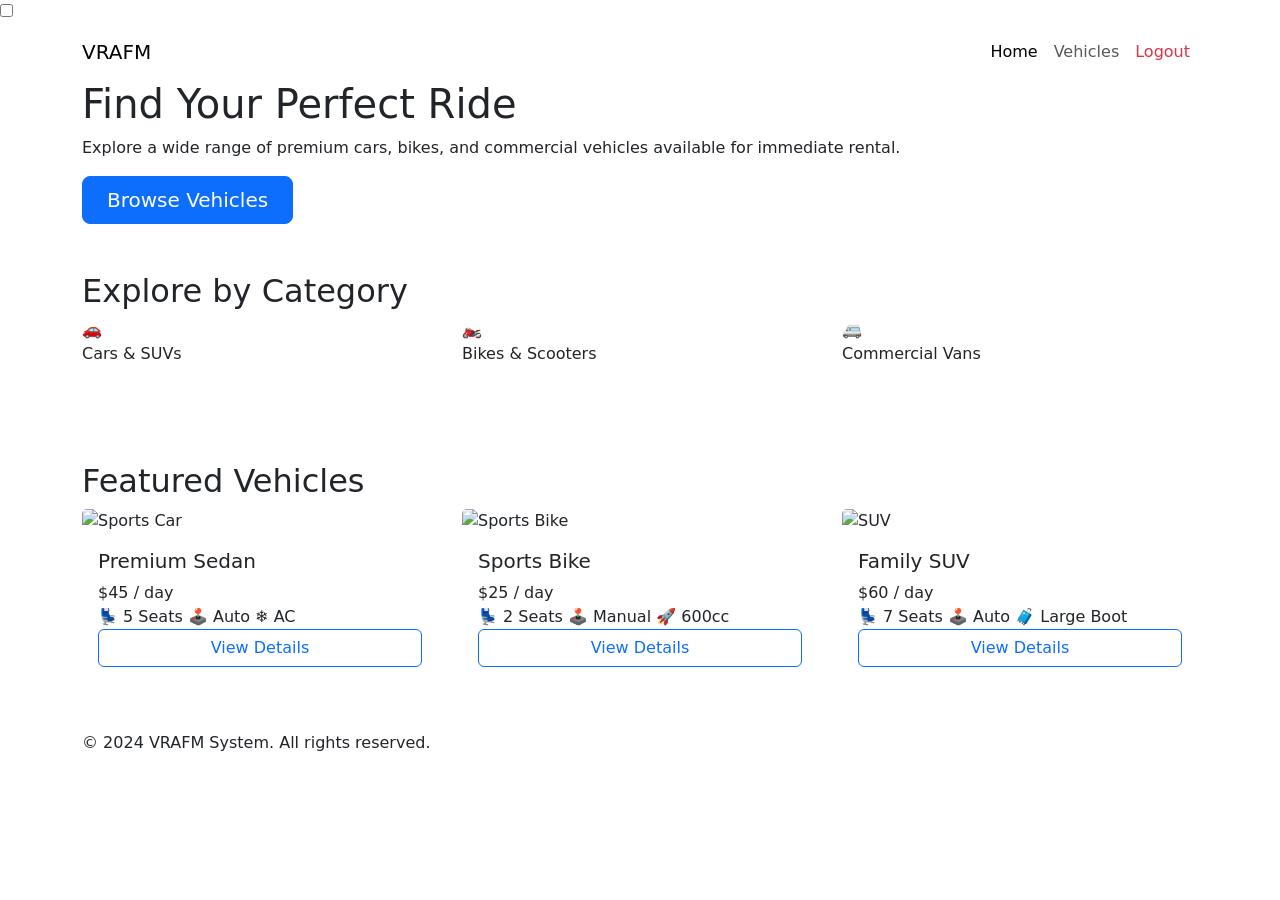
==== index.html @ d49dbd03 "Add files via upload adding all basic themes templates and dashboard with login" ====
<!DOCTYPE html>
<html lang="en">
<head>
    <meta charset="UTF-8">
    <meta name="viewport" content="width=device-width, initial-scale=1.0">
    <title>VRAFM - Vehicle Rental & Fleet Management</title>
    <!-- Bootstrap CSS -->
    <link href="https://cdn.jsdelivr.net/npm/bootstrap@5.3.2/dist/css/bootstrap.min.css" rel="stylesheet">
    <!-- Custom CSS -->
    <link rel="stylesheet" href="css/tokens/variables.css">
    <link rel="stylesheet" href="css/components/navbar.css">
    <link rel="stylesheet" href="css/components/cards.css">
    <link rel="stylesheet" href="css/pages/home.css">
</head>
<body>
    <!-- Hidden Checkbox for CSS-Only Theme Toggle -->
    <input type="checkbox" id="theme-toggle">

    <!-- Navigation Bar -->
    <nav class="navbar navbar-expand-lg navbar-custom sticky-top">
        <div class="container">
            <a class="navbar-brand" href="index.html">VRAFM</a>
            <button class="navbar-toggler" type="button" data-bs-toggle="collapse" data-bs-target="#navbarNav">
                <span class="navbar-toggler-icon"></span>
            </button>
            <div class="collapse navbar-collapse" id="navbarNav">
                <ul class="navbar-nav ms-auto align-items-center">
                    <li class="nav-item">
                        <a class="nav-link active" href="index.html">Home</a>
                    </li>
                    <li class="nav-item">
                        <a class="nav-link" href="pages/vehicles.html">Vehicles</a>
                    </li>
                    <li class="nav-item">
                        <a class="nav-link text-danger" href="pages/login.html">Logout</a>
                    </li>
                    <li class="nav-item">
                        <label for="theme-toggle" class="theme-toggle-label mb-0" title="Toggle Light/Dark Mode"></label>
                    </li>
                </ul>
            </div>
        </div>
    </nav>

    <!-- Hero Section -->
    <section class="hero-section">
        <div class="container">
            <h1 class="hero-title">Find Your Perfect Ride</h1>
            <p class="hero-subtitle">Explore a wide range of premium cars, bikes, and commercial vehicles available for immediate rental.</p>
            <a href="pages/vehicles.html" class="btn btn-primary btn-lg px-4 py-2">Browse Vehicles</a>
        </div>
    </section>

    <!-- Categories Section -->
    <section class="container py-5">
        <h2 class="section-title">Explore by Category</h2>
        <div class="row g-4">
            <div class="col-md-4">
                <div class="category-box">
                    <div class="category-icon">🚗</div>
                    <div class="category-title">Cars & SUVs</div>
                </div>
            </div>
            <div class="col-md-4">
                <div class="category-box">
                    <div class="category-icon">🏍️</div>
                    <div class="category-title">Bikes & Scooters</div>
                </div>
            </div>
            <div class="col-md-4">
                <div class="category-box">
                    <div class="category-icon">🚐</div>
                    <div class="category-title">Commercial Vans</div>
                </div>
            </div>
        </div>
    </section>

    <!-- Featured Vehicles Section -->
    <section class="container py-5">
        <h2 class="section-title">Featured Vehicles</h2>
        <div class="row g-4">
            <!-- Vehicle Card 1 -->
            <div class="col-md-4">
                <div class="card vehicle-card h-100 border-0">
                    <img src="https://images.unsplash.com/photo-1550355291-bbee04a92027?auto=format&fit=crop&w=800&q=80" class="card-img-top" alt="Sports Car">
                    <div class="card-body">
                        <h5 class="vehicle-title">Premium Sedan</h5>
                        <div class="vehicle-price">$45 / day</div>
                        <div class="vehicle-features">
                            <span>💺 5 Seats</span>
                            <span>🕹️ Auto</span>
                            <span>❄️ AC</span>
                        </div>
                        <a href="pages/vehicles.html" class="btn btn-outline-primary w-100">View Details</a>
                    </div>
                </div>
            </div>
            <!-- Vehicle Card 2 -->
            <div class="col-md-4">
                <div class="card vehicle-card h-100 border-0">
                    <img src="https://images.unsplash.com/photo-1558981403-c5f9899a28bc?auto=format&fit=crop&w=800&q=80" class="card-img-top" alt="Sports Bike">
                    <div class="card-body">
                        <h5 class="vehicle-title">Sports Bike</h5>
                        <div class="vehicle-price">$25 / day</div>
                        <div class="vehicle-features">
                            <span>💺 2 Seats</span>
                            <span>🕹️ Manual</span>
                            <span>🚀 600cc</span>
                        </div>
                        <a href="pages/vehicles.html" class="btn btn-outline-primary w-100">View Details</a>
                    </div>
                </div>
            </div>
            <!-- Vehicle Card 3 -->
            <div class="col-md-4">
                <div class="card vehicle-card h-100 border-0">
                    <img src="https://images.unsplash.com/photo-1534093607318-f025413f49cb?auto=format&fit=crop&w=800&q=80" class="card-img-top" alt="SUV">
                    <div class="card-body">
                        <h5 class="vehicle-title">Family SUV</h5>
                        <div class="vehicle-price">$60 / day</div>
                        <div class="vehicle-features">
                            <span>💺 7 Seats</span>
                            <span>🕹️ Auto</span>
                            <span>🧳 Large Boot</span>
                        </div>
                        <a href="pages/vehicles.html" class="btn btn-outline-primary w-100">View Details</a>
                    </div>
                </div>
            </div>
        </div>
    </section>

    <!-- Footer -->
    <footer class="footer-custom">
        <div class="container">
            <p class="mb-0">&copy; 2024 VRAFM System. All rights reserved.</p>
        </div>
    </footer>

    <!-- Bootstrap JS (for Navbar toggler only) -->
    <script src="https://cdn.jsdelivr.net/npm/bootstrap@5.3.2/dist/js/bootstrap.bundle.min.js"></script>
</body>
</html>
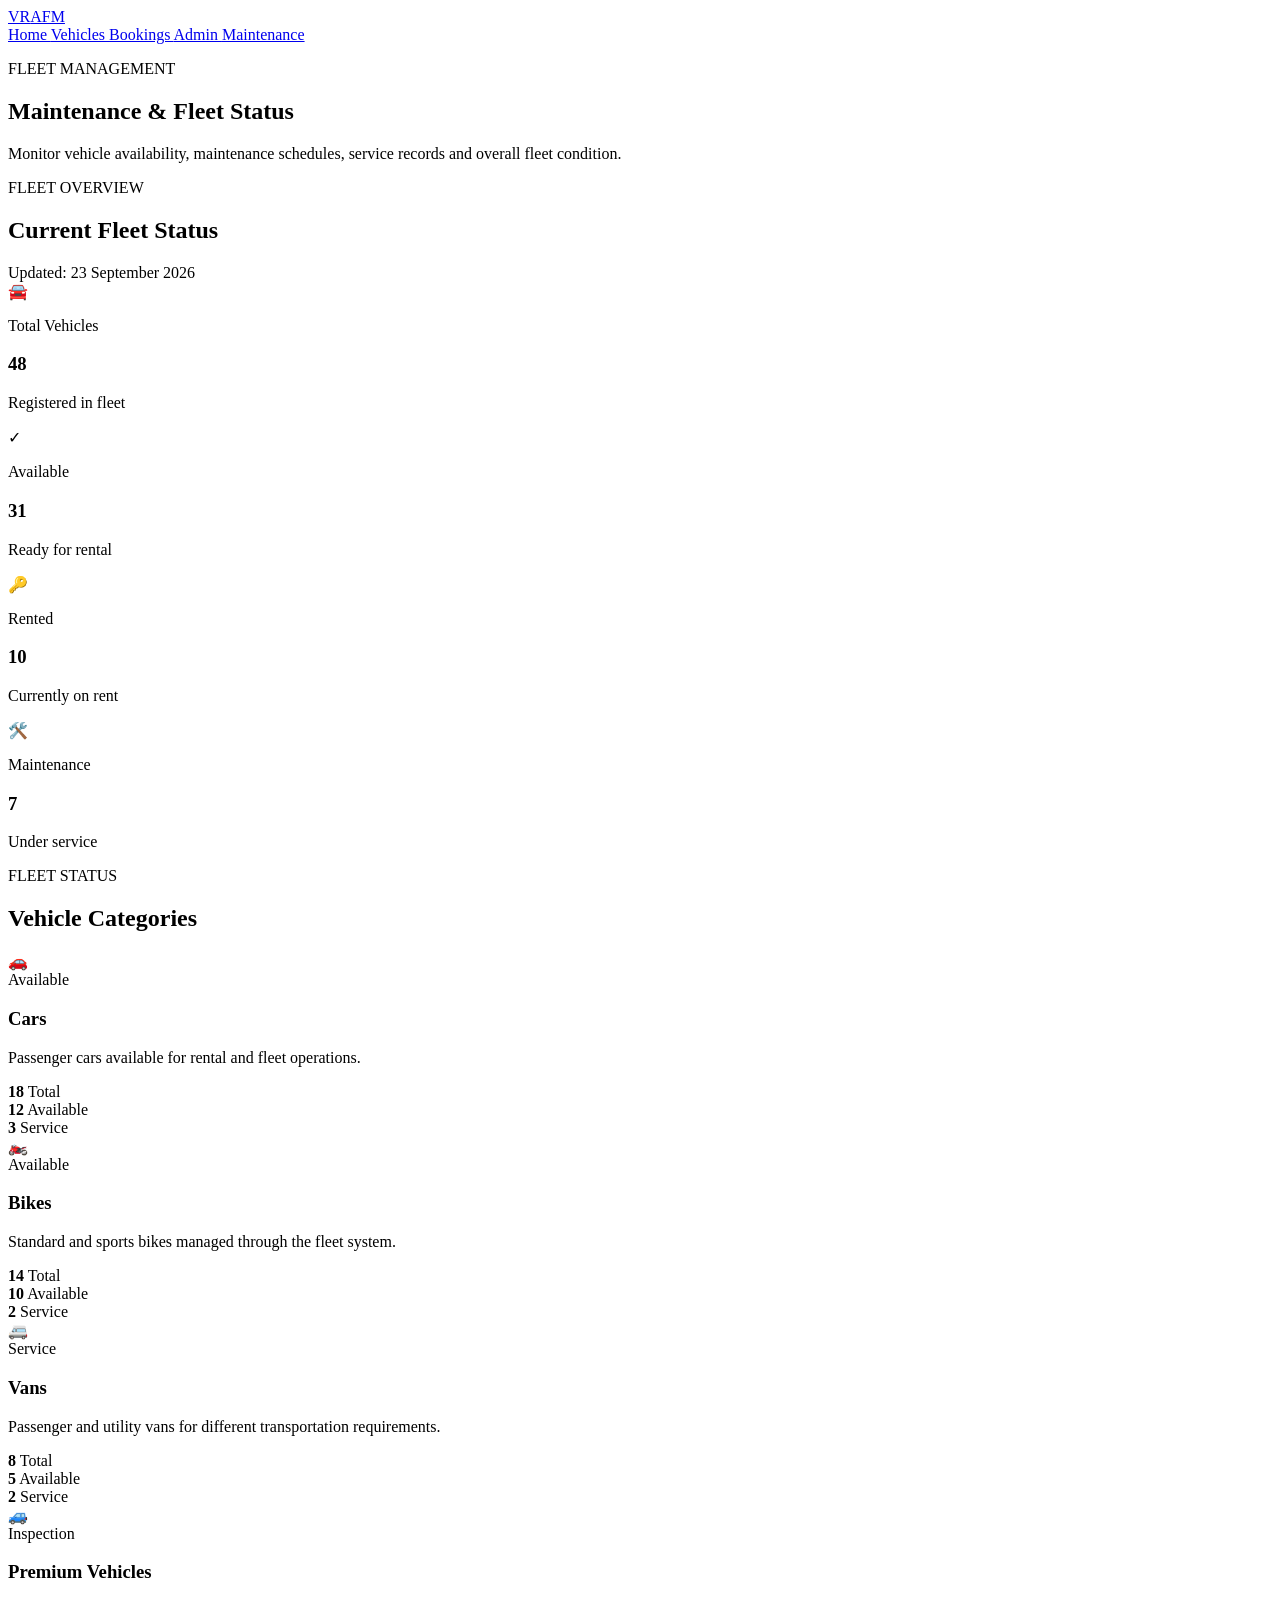
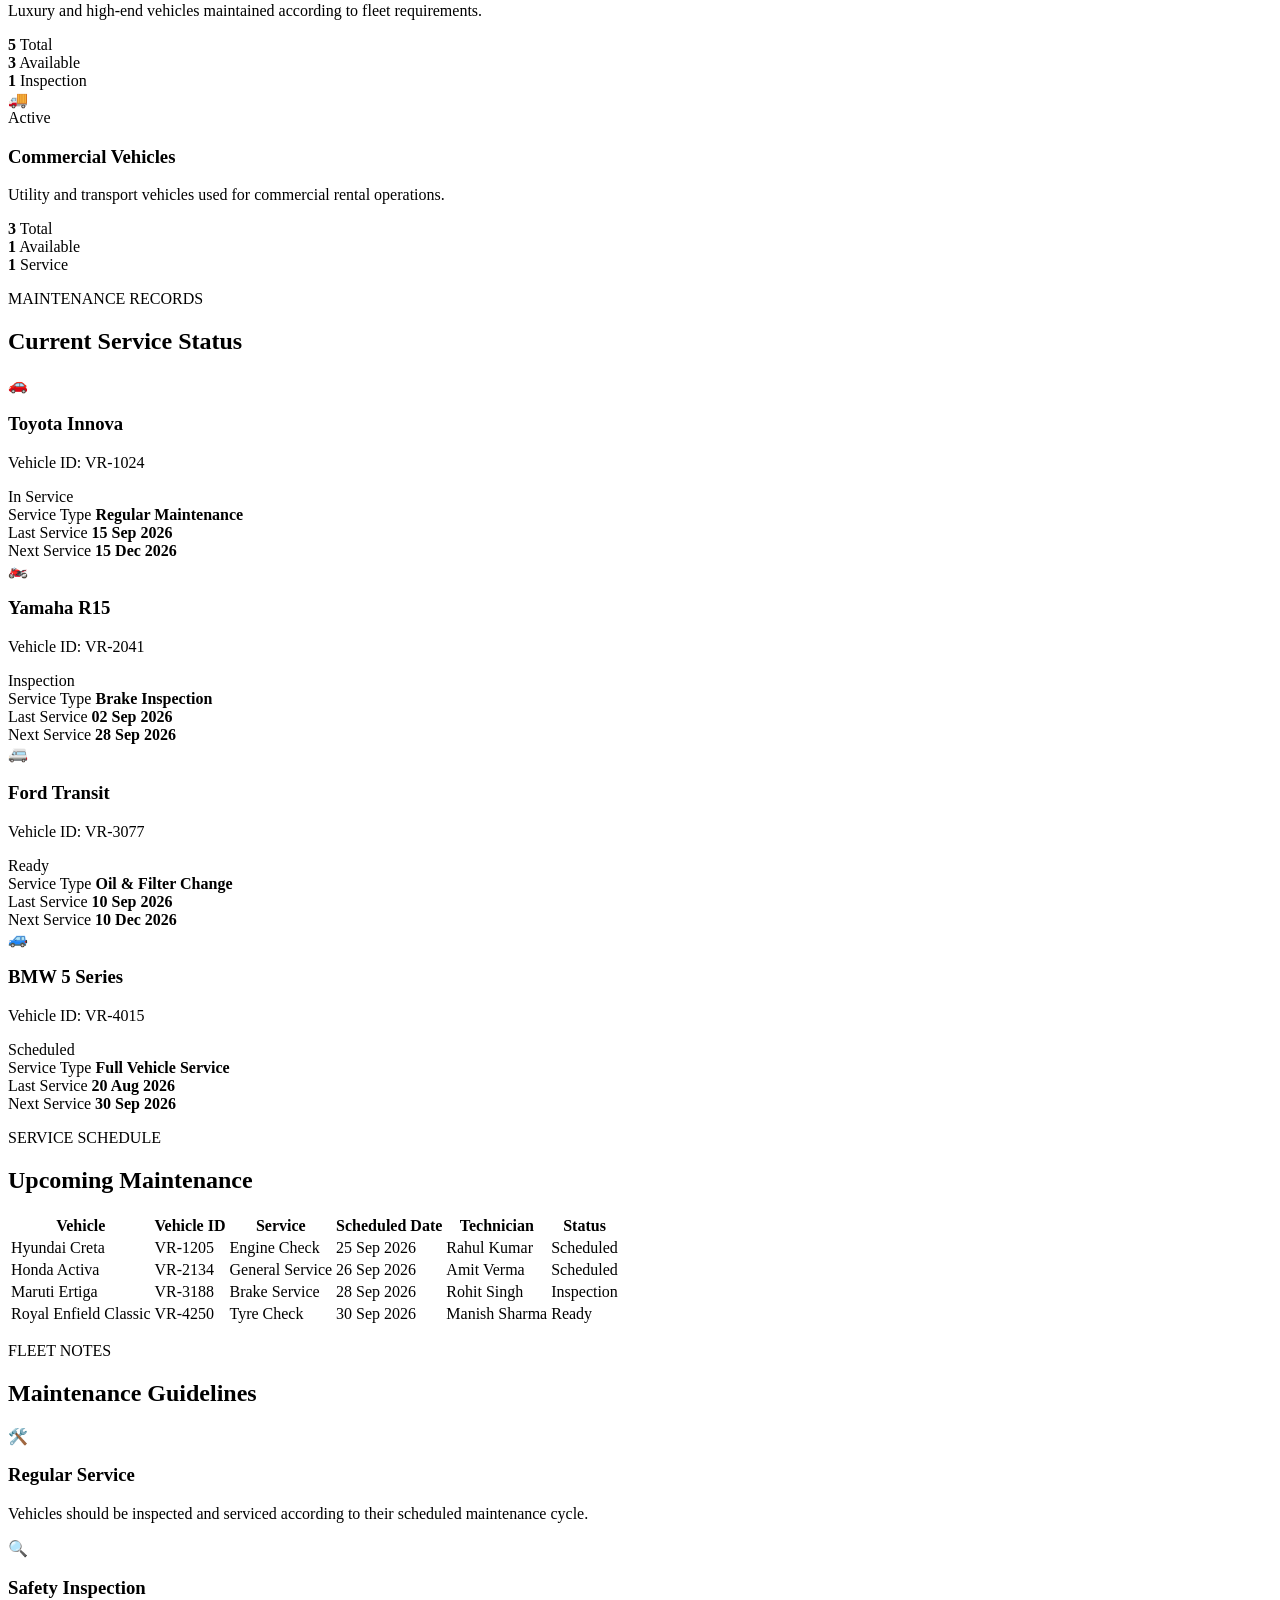
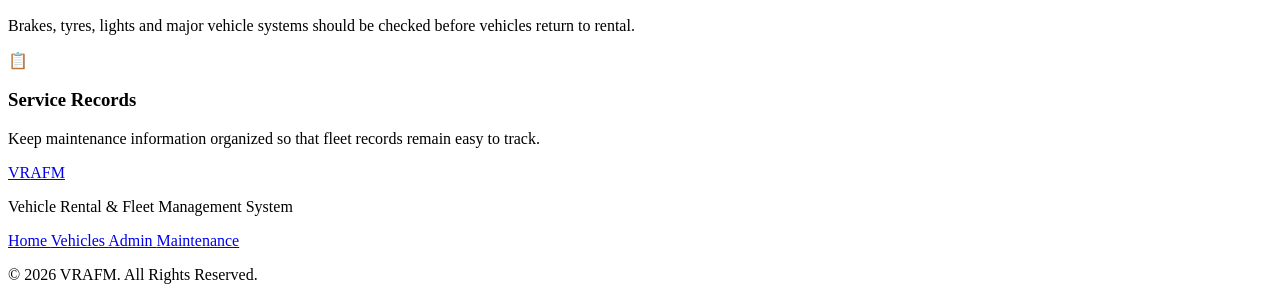
==== commit 15908b49: "Add files via upload" ====
--- a/index.html
+++ b/index.html
@@ -1,144 +1,1075 @@
-<!DOCTYPE html>
-<html lang="en">
-<head>
-    <meta charset="UTF-8">
-    <meta name="viewport" content="width=device-width, initial-scale=1.0">
-    <title>VRAFM - Vehicle Rental & Fleet Management</title>
-    <!-- Bootstrap CSS -->
-    <link href="https://cdn.jsdelivr.net/npm/bootstrap@5.3.2/dist/css/bootstrap.min.css" rel="stylesheet">
-    <!-- Custom CSS -->
-    <link rel="stylesheet" href="css/tokens/variables.css">
-    <link rel="stylesheet" href="css/components/navbar.css">
-    <link rel="stylesheet" href="css/components/cards.css">
-    <link rel="stylesheet" href="css/pages/home.css">
-</head>
-<body>
-    <!-- Hidden Checkbox for CSS-Only Theme Toggle -->
-    <input type="checkbox" id="theme-toggle">
-
-    <!-- Navigation Bar -->
-    <nav class="navbar navbar-expand-lg navbar-custom sticky-top">
-        <div class="container">
-            <a class="navbar-brand" href="index.html">VRAFM</a>
-            <button class="navbar-toggler" type="button" data-bs-toggle="collapse" data-bs-target="#navbarNav">
-                <span class="navbar-toggler-icon"></span>
-            </button>
-            <div class="collapse navbar-collapse" id="navbarNav">
-                <ul class="navbar-nav ms-auto align-items-center">
-                    <li class="nav-item">
-                        <a class="nav-link active" href="index.html">Home</a>
-                    </li>
-                    <li class="nav-item">
-                        <a class="nav-link" href="pages/vehicles.html">Vehicles</a>
-                    </li>
-                    <li class="nav-item">
-                        <a class="nav-link text-danger" href="pages/login.html">Logout</a>
-                    </li>
-                    <li class="nav-item">
-                        <label for="theme-toggle" class="theme-toggle-label mb-0" title="Toggle Light/Dark Mode"></label>
-                    </li>
-                </ul>
-            </div>
-        </div>
-    </nav>
-
-    <!-- Hero Section -->
-    <section class="hero-section">
-        <div class="container">
-            <h1 class="hero-title">Find Your Perfect Ride</h1>
-            <p class="hero-subtitle">Explore a wide range of premium cars, bikes, and commercial vehicles available for immediate rental.</p>
-            <a href="pages/vehicles.html" class="btn btn-primary btn-lg px-4 py-2">Browse Vehicles</a>
-        </div>
-    </section>
-
-    <!-- Categories Section -->
-    <section class="container py-5">
-        <h2 class="section-title">Explore by Category</h2>
-        <div class="row g-4">
-            <div class="col-md-4">
-                <div class="category-box">
-                    <div class="category-icon">🚗</div>
-                    <div class="category-title">Cars & SUVs</div>
-                </div>
-            </div>
-            <div class="col-md-4">
-                <div class="category-box">
-                    <div class="category-icon">🏍️</div>
-                    <div class="category-title">Bikes & Scooters</div>
-                </div>
-            </div>
-            <div class="col-md-4">
-                <div class="category-box">
-                    <div class="category-icon">🚐</div>
-                    <div class="category-title">Commercial Vans</div>
-                </div>
-            </div>
-        </div>
-    </section>
-
-    <!-- Featured Vehicles Section -->
-    <section class="container py-5">
-        <h2 class="section-title">Featured Vehicles</h2>
-        <div class="row g-4">
-            <!-- Vehicle Card 1 -->
-            <div class="col-md-4">
-                <div class="card vehicle-card h-100 border-0">
-                    <img src="https://images.unsplash.com/photo-1550355291-bbee04a92027?auto=format&fit=crop&w=800&q=80" class="card-img-top" alt="Sports Car">
-                    <div class="card-body">
-                        <h5 class="vehicle-title">Premium Sedan</h5>
-                        <div class="vehicle-price">$45 / day</div>
-                        <div class="vehicle-features">
-                            <span>💺 5 Seats</span>
-                            <span>🕹️ Auto</span>
-                            <span>❄️ AC</span>
-                        </div>
-                        <a href="pages/vehicles.html" class="btn btn-outline-primary w-100">View Details</a>
-                    </div>
-                </div>
-            </div>
-            <!-- Vehicle Card 2 -->
-            <div class="col-md-4">
-                <div class="card vehicle-card h-100 border-0">
-                    <img src="https://images.unsplash.com/photo-1558981403-c5f9899a28bc?auto=format&fit=crop&w=800&q=80" class="card-img-top" alt="Sports Bike">
-                    <div class="card-body">
-                        <h5 class="vehicle-title">Sports Bike</h5>
-                        <div class="vehicle-price">$25 / day</div>
-                        <div class="vehicle-features">
-                            <span>💺 2 Seats</span>
-                            <span>🕹️ Manual</span>
-                            <span>🚀 600cc</span>
-                        </div>
-                        <a href="pages/vehicles.html" class="btn btn-outline-primary w-100">View Details</a>
-                    </div>
-                </div>
-            </div>
-            <!-- Vehicle Card 3 -->
-            <div class="col-md-4">
-                <div class="card vehicle-card h-100 border-0">
-                    <img src="https://images.unsplash.com/photo-1534093607318-f025413f49cb?auto=format&fit=crop&w=800&q=80" class="card-img-top" alt="SUV">
-                    <div class="card-body">
-                        <h5 class="vehicle-title">Family SUV</h5>
-                        <div class="vehicle-price">$60 / day</div>
-                        <div class="vehicle-features">
-                            <span>💺 7 Seats</span>
-                            <span>🕹️ Auto</span>
-                            <span>🧳 Large Boot</span>
-                        </div>
-                        <a href="pages/vehicles.html" class="btn btn-outline-primary w-100">View Details</a>
-                    </div>
-                </div>
-            </div>
-        </div>
-    </section>
-
-    <!-- Footer -->
-    <footer class="footer-custom">
-        <div class="container">
-            <p class="mb-0">&copy; 2024 VRAFM System. All rights reserved.</p>
-        </div>
-    </footer>
-
-    <!-- Bootstrap JS (for Navbar toggler only) -->
-    <script src="https://cdn.jsdelivr.net/npm/bootstrap@5.3.2/dist/js/bootstrap.bundle.min.js"></script>
-</body>
-</html>
+<!DOCTYPE html>
+<html lang="en">
+<head>
+    <meta charset="UTF-8">
+    <meta name="viewport" content="width=device-width, initial-scale=1.0">
+
+    <title>VRAFM | Maintenance & Fleet Status</title>
+
+    <link rel="stylesheet" href="../css/pages/maintenance.css">
+</head>
+
+<body>
+
+    <!-- =========================
+         HEADER
+    ========================== -->
+
+    <header class="header">
+        <div class="header__container">
+
+            <a href="../index.html" class="logo">
+                VR<span>AFM</span>
+            </a>
+
+            <nav class="navbar">
+
+                <a href="../index.html" class="navbar__link">
+                    Home
+                </a>
+
+                <a href="vehicles.html" class="navbar__link">
+                    Vehicles
+                </a>
+
+                <a href="booking.html" class="navbar__link">
+                    Bookings
+                </a>
+
+                <a href="admin.html" class="navbar__link">
+                    Admin
+                </a>
+
+                <a href="maintenance.html" class="navbar__link navbar__link--active">
+                    Maintenance
+                </a>
+
+            </nav>
+
+        </div>
+    </header>
+
+
+    <!-- =========================
+         PAGE HEADER
+    ========================== -->
+
+    <main>
+
+        <section class="page-header">
+            <div class="container">
+
+                <p class="page-header__label">
+                    FLEET MANAGEMENT
+                </p>
+
+                <h1 class="page-header__title">
+                    Maintenance & Fleet Status
+                </h1>
+
+                <p class="page-header__description">
+                    Monitor vehicle availability, maintenance schedules,
+                    service records and overall fleet condition.
+                </p>
+
+            </div>
+        </section>
+
+
+        <!-- =========================
+             FLEET OVERVIEW
+        ========================== -->
+
+        <section class="section">
+
+            <div class="container">
+
+                <div class="section-heading">
+
+                    <div>
+                        <p class="section-heading__label">
+                            FLEET OVERVIEW
+                        </p>
+
+                        <h2 class="section-heading__title">
+                            Current Fleet Status
+                        </h2>
+                    </div>
+
+                    <span class="section-heading__date">
+                        Updated: 23 September 2026
+                    </span>
+
+                </div>
+
+
+                <div class="summary-grid">
+
+                    <!-- Card 1 -->
+
+                    <article class="summary-card">
+
+                        <div class="summary-card__icon">
+                            🚘
+                        </div>
+
+                        <div class="summary-card__content">
+
+                            <p class="summary-card__label">
+                                Total Vehicles
+                            </p>
+
+                            <h3 class="summary-card__number">
+                                48
+                            </h3>
+
+                            <p class="summary-card__text">
+                                Registered in fleet
+                            </p>
+
+                        </div>
+
+                    </article>
+
+
+                    <!-- Card 2 -->
+
+                    <article class="summary-card">
+
+                        <div class="summary-card__icon">
+                            ✓
+                        </div>
+
+                        <div class="summary-card__content">
+
+                            <p class="summary-card__label">
+                                Available
+                            </p>
+
+                            <h3 class="summary-card__number">
+                                31
+                            </h3>
+
+                            <p class="summary-card__text">
+                                Ready for rental
+                            </p>
+
+                        </div>
+
+                    </article>
+
+
+                    <!-- Card 3 -->
+
+                    <article class="summary-card">
+
+                        <div class="summary-card__icon">
+                            🔑
+                        </div>
+
+                        <div class="summary-card__content">
+
+                            <p class="summary-card__label">
+                                Rented
+                            </p>
+
+                            <h3 class="summary-card__number">
+                                10
+                            </h3>
+
+                            <p class="summary-card__text">
+                                Currently on rent
+                            </p>
+
+                        </div>
+
+                    </article>
+
+
+                    <!-- Card 4 -->
+
+                    <article class="summary-card">
+
+                        <div class="summary-card__icon">
+                            🛠️
+                        </div>
+
+                        <div class="summary-card__content">
+
+                            <p class="summary-card__label">
+                                Maintenance
+                            </p>
+
+                            <h3 class="summary-card__number">
+                                7
+                            </h3>
+
+                            <p class="summary-card__text">
+                                Under service
+                            </p>
+
+                        </div>
+
+                    </article>
+
+                </div>
+
+            </div>
+
+        </section>
+
+
+        <!-- =========================
+             FLEET CATEGORY STATUS
+        ========================== -->
+
+        <section class="section section--gray">
+
+            <div class="container">
+
+                <div class="section-heading">
+
+                    <div>
+                        <p class="section-heading__label">
+                            FLEET STATUS
+                        </p>
+
+                        <h2 class="section-heading__title">
+                            Vehicle Categories
+                        </h2>
+                    </div>
+
+                </div>
+
+
+                <div class="category-grid">
+
+                    <!-- Cars -->
+
+                    <article class="category-card">
+
+                        <div class="category-card__top">
+
+                            <div class="category-card__icon">
+                                🚗
+                            </div>
+
+                            <span class="status-badge status-badge--available">
+                                Available
+                            </span>
+
+                        </div>
+
+                        <h3 class="category-card__title">
+                            Cars
+                        </h3>
+
+                        <p class="category-card__description">
+                            Passenger cars available for rental and
+                            fleet operations.
+                        </p>
+
+                        <div class="category-card__stats">
+
+                            <div>
+                                <strong>18</strong>
+                                <span>Total</span>
+                            </div>
+
+                            <div>
+                                <strong>12</strong>
+                                <span>Available</span>
+                            </div>
+
+                            <div>
+                                <strong>3</strong>
+                                <span>Service</span>
+                            </div>
+
+                        </div>
+
+                    </article>
+
+
+                    <!-- Bikes -->
+
+                    <article class="category-card">
+
+                        <div class="category-card__top">
+
+                            <div class="category-card__icon">
+                                🏍️
+                            </div>
+
+                            <span class="status-badge status-badge--available">
+                                Available
+                            </span>
+
+                        </div>
+
+                        <h3 class="category-card__title">
+                            Bikes
+                        </h3>
+
+                        <p class="category-card__description">
+                            Standard and sports bikes managed
+                            through the fleet system.
+                        </p>
+
+                        <div class="category-card__stats">
+
+                            <div>
+                                <strong>14</strong>
+                                <span>Total</span>
+                            </div>
+
+                            <div>
+                                <strong>10</strong>
+                                <span>Available</span>
+                            </div>
+
+                            <div>
+                                <strong>2</strong>
+                                <span>Service</span>
+                            </div>
+
+                        </div>
+
+                    </article>
+
+
+                    <!-- Vans -->
+
+                    <article class="category-card">
+
+                        <div class="category-card__top">
+
+                            <div class="category-card__icon">
+                                🚐
+                            </div>
+
+                            <span class="status-badge status-badge--service">
+                                Service
+                            </span>
+
+                        </div>
+
+                        <h3 class="category-card__title">
+                            Vans
+                        </h3>
+
+                        <p class="category-card__description">
+                            Passenger and utility vans for different
+                            transportation requirements.
+                        </p>
+
+                        <div class="category-card__stats">
+
+                            <div>
+                                <strong>8</strong>
+                                <span>Total</span>
+                            </div>
+
+                            <div>
+                                <strong>5</strong>
+                                <span>Available</span>
+                            </div>
+
+                            <div>
+                                <strong>2</strong>
+                                <span>Service</span>
+                            </div>
+
+                        </div>
+
+                    </article>
+
+
+                    <!-- Premium -->
+
+                    <article class="category-card">
+
+                        <div class="category-card__top">
+
+                            <div class="category-card__icon">
+                                🚙
+                            </div>
+
+                            <span class="status-badge status-badge--inspection">
+                                Inspection
+                            </span>
+
+                        </div>
+
+                        <h3 class="category-card__title">
+                            Premium Vehicles
+                        </h3>
+
+                        <p class="category-card__description">
+                            Luxury and high-end vehicles maintained
+                            according to fleet requirements.
+                        </p>
+
+                        <div class="category-card__stats">
+
+                            <div>
+                                <strong>5</strong>
+                                <span>Total</span>
+                            </div>
+
+                            <div>
+                                <strong>3</strong>
+                                <span>Available</span>
+                            </div>
+
+                            <div>
+                                <strong>1</strong>
+                                <span>Inspection</span>
+                            </div>
+
+                        </div>
+
+                    </article>
+
+
+                    <!-- Commercial -->
+
+                    <article class="category-card">
+
+                        <div class="category-card__top">
+
+                            <div class="category-card__icon">
+                                🚚
+                            </div>
+
+                            <span class="status-badge status-badge--available">
+                                Active
+                            </span>
+
+                        </div>
+
+                        <h3 class="category-card__title">
+                            Commercial Vehicles
+                        </h3>
+
+                        <p class="category-card__description">
+                            Utility and transport vehicles used for
+                            commercial rental operations.
+                        </p>
+
+                        <div class="category-card__stats">
+
+                            <div>
+                                <strong>3</strong>
+                                <span>Total</span>
+                            </div>
+
+                            <div>
+                                <strong>1</strong>
+                                <span>Available</span>
+                            </div>
+
+                            <div>
+                                <strong>1</strong>
+                                <span>Service</span>
+                            </div>
+
+                        </div>
+
+                    </article>
+
+                </div>
+
+            </div>
+
+        </section>
+
+
+        <!-- =========================
+             MAINTENANCE RECORDS
+        ========================== -->
+
+        <section class="section">
+
+            <div class="container">
+
+                <div class="section-heading">
+
+                    <div>
+
+                        <p class="section-heading__label">
+                            MAINTENANCE RECORDS
+                        </p>
+
+                        <h2 class="section-heading__title">
+                            Current Service Status
+                        </h2>
+
+                    </div>
+
+                </div>
+
+
+                <div class="maintenance-grid">
+
+                    <!-- Record 1 -->
+
+                    <article class="maintenance-card">
+
+                        <div class="maintenance-card__header">
+
+                            <div class="vehicle-info">
+
+                                <div class="vehicle-info__icon">
+                                    🚗
+                                </div>
+
+                                <div>
+                                    <h3 class="vehicle-info__name">
+                                        Toyota Innova
+                                    </h3>
+
+                                    <p class="vehicle-info__number">
+                                        Vehicle ID: VR-1024
+                                    </p>
+                                </div>
+
+                            </div>
+
+                            <span class="status-badge status-badge--service">
+                                In Service
+                            </span>
+
+                        </div>
+
+
+                        <div class="maintenance-card__body">
+
+                            <div class="maintenance-detail">
+                                <span>Service Type</span>
+                                <strong>Regular Maintenance</strong>
+                            </div>
+
+                            <div class="maintenance-detail">
+                                <span>Last Service</span>
+                                <strong>15 Sep 2026</strong>
+                            </div>
+
+                            <div class="maintenance-detail">
+                                <span>Next Service</span>
+                                <strong>15 Dec 2026</strong>
+                            </div>
+
+                        </div>
+
+                    </article>
+
+
+                    <!-- Record 2 -->
+
+                    <article class="maintenance-card">
+
+                        <div class="maintenance-card__header">
+
+                            <div class="vehicle-info">
+
+                                <div class="vehicle-info__icon">
+                                    🏍️
+                                </div>
+
+                                <div>
+                                    <h3 class="vehicle-info__name">
+                                        Yamaha R15
+                                    </h3>
+
+                                    <p class="vehicle-info__number">
+                                        Vehicle ID: VR-2041
+                                    </p>
+                                </div>
+
+                            </div>
+
+                            <span class="status-badge status-badge--inspection">
+                                Inspection
+                            </span>
+
+                        </div>
+
+
+                        <div class="maintenance-card__body">
+
+                            <div class="maintenance-detail">
+                                <span>Service Type</span>
+                                <strong>Brake Inspection</strong>
+                            </div>
+
+                            <div class="maintenance-detail">
+                                <span>Last Service</span>
+                                <strong>02 Sep 2026</strong>
+                            </div>
+
+                            <div class="maintenance-detail">
+                                <span>Next Service</span>
+                                <strong>28 Sep 2026</strong>
+                            </div>
+
+                        </div>
+
+                    </article>
+
+
+                    <!-- Record 3 -->
+
+                    <article class="maintenance-card">
+
+                        <div class="maintenance-card__header">
+
+                            <div class="vehicle-info">
+
+                                <div class="vehicle-info__icon">
+                                    🚐
+                                </div>
+
+                                <div>
+                                    <h3 class="vehicle-info__name">
+                                        Ford Transit
+                                    </h3>
+
+                                    <p class="vehicle-info__number">
+                                        Vehicle ID: VR-3077
+                                    </p>
+                                </div>
+
+                            </div>
+
+                            <span class="status-badge status-badge--available">
+                                Ready
+                            </span>
+
+                        </div>
+
+
+                        <div class="maintenance-card__body">
+
+                            <div class="maintenance-detail">
+                                <span>Service Type</span>
+                                <strong>Oil & Filter Change</strong>
+                            </div>
+
+                            <div class="maintenance-detail">
+                                <span>Last Service</span>
+                                <strong>10 Sep 2026</strong>
+                            </div>
+
+                            <div class="maintenance-detail">
+                                <span>Next Service</span>
+                                <strong>10 Dec 2026</strong>
+                            </div>
+
+                        </div>
+
+                    </article>
+
+
+                    <!-- Record 4 -->
+
+                    <article class="maintenance-card">
+
+                        <div class="maintenance-card__header">
+
+                            <div class="vehicle-info">
+
+                                <div class="vehicle-info__icon">
+                                    🚙
+                                </div>
+
+                                <div>
+                                    <h3 class="vehicle-info__name">
+                                        BMW 5 Series
+                                    </h3>
+
+                                    <p class="vehicle-info__number">
+                                        Vehicle ID: VR-4015
+                                    </p>
+                                </div>
+
+                            </div>
+
+                            <span class="status-badge status-badge--scheduled">
+                                Scheduled
+                            </span>
+
+                        </div>
+
+
+                        <div class="maintenance-card__body">
+
+                            <div class="maintenance-detail">
+                                <span>Service Type</span>
+                                <strong>Full Vehicle Service</strong>
+                            </div>
+
+                            <div class="maintenance-detail">
+                                <span>Last Service</span>
+                                <strong>20 Aug 2026</strong>
+                            </div>
+
+                            <div class="maintenance-detail">
+                                <span>Next Service</span>
+                                <strong>30 Sep 2026</strong>
+                            </div>
+
+                        </div>
+
+                    </article>
+
+                </div>
+
+            </div>
+
+        </section>
+
+
+        <!-- =========================
+             SERVICE SCHEDULE
+        ========================== -->
+
+        <section class="section section--gray">
+
+            <div class="container">
+
+                <div class="section-heading">
+
+                    <div>
+
+                        <p class="section-heading__label">
+                            SERVICE SCHEDULE
+                        </p>
+
+                        <h2 class="section-heading__title">
+                            Upcoming Maintenance
+                        </h2>
+
+                    </div>
+
+                </div>
+
+
+                <div class="table-wrapper">
+
+                    <table class="maintenance-table">
+
+                        <thead>
+
+                            <tr>
+
+                                <th>
+                                    Vehicle
+                                </th>
+
+                                <th>
+                                    Vehicle ID
+                                </th>
+
+                                <th>
+                                    Service
+                                </th>
+
+                                <th>
+                                    Scheduled Date
+                                </th>
+
+                                <th>
+                                    Technician
+                                </th>
+
+                                <th>
+                                    Status
+                                </th>
+
+                            </tr>
+
+                        </thead>
+
+
+                        <tbody>
+
+                            <tr>
+
+                                <td>
+                                    Hyundai Creta
+                                </td>
+
+                                <td>
+                                    VR-1205
+                                </td>
+
+                                <td>
+                                    Engine Check
+                                </td>
+
+                                <td>
+                                    25 Sep 2026
+                                </td>
+
+                                <td>
+                                    Rahul Kumar
+                                </td>
+
+                                <td>
+                                    <span class="status-badge status-badge--scheduled">
+                                        Scheduled
+                                    </span>
+                                </td>
+
+                            </tr>
+
+
+                            <tr>
+
+                                <td>
+                                    Honda Activa
+                                </td>
+
+                                <td>
+                                    VR-2134
+                                </td>
+
+                                <td>
+                                    General Service
+                                </td>
+
+                                <td>
+                                    26 Sep 2026
+                                </td>
+
+                                <td>
+                                    Amit Verma
+                                </td>
+
+                                <td>
+                                    <span class="status-badge status-badge--scheduled">
+                                        Scheduled
+                                    </span>
+                                </td>
+
+                            </tr>
+
+
+                            <tr>
+
+                                <td>
+                                    Maruti Ertiga
+                                </td>
+
+                                <td>
+                                    VR-3188
+                                </td>
+
+                                <td>
+                                    Brake Service
+                                </td>
+
+                                <td>
+                                    28 Sep 2026
+                                </td>
+
+                                <td>
+                                    Rohit Singh
+                                </td>
+
+                                <td>
+                                    <span class="status-badge status-badge--inspection">
+                                        Inspection
+                                    </span>
+                                </td>
+
+                            </tr>
+
+
+                            <tr>
+
+                                <td>
+                                    Royal Enfield Classic
+                                </td>
+
+                                <td>
+                                    VR-4250
+                                </td>
+
+                                <td>
+                                    Tyre Check
+                                </td>
+
+                                <td>
+                                    30 Sep 2026
+                                </td>
+
+                                <td>
+                                    Manish Sharma
+                                </td>
+
+                                <td>
+                                    <span class="status-badge status-badge--available">
+                                        Ready
+                                    </span>
+                                </td>
+
+                            </tr>
+
+                        </tbody>
+
+                    </table>
+
+                </div>
+
+            </div>
+
+        </section>
+
+
+        <!-- =========================
+             MAINTENANCE NOTES
+        ========================== -->
+
+        <section class="section">
+
+            <div class="container">
+
+                <div class="section-heading">
+
+                    <div>
+
+                        <p class="section-heading__label">
+                            FLEET NOTES
+                        </p>
+
+                        <h2 class="section-heading__title">
+                            Maintenance Guidelines
+                        </h2>
+
+                    </div>
+
+                </div>
+
+
+                <div class="guideline-grid">
+
+                    <article class="guideline-card">
+
+                        <div class="guideline-card__icon">
+                            🛠️
+                        </div>
+
+                        <h3 class="guideline-card__title">
+                            Regular Service
+                        </h3>
+
+                        <p class="guideline-card__text">
+                            Vehicles should be inspected and serviced
+                            according to their scheduled maintenance cycle.
+                        </p>
+
+                    </article>
+
+
+                    <article class="guideline-card">
+
+                        <div class="guideline-card__icon">
+                            🔍
+                        </div>
+
+                        <h3 class="guideline-card__title">
+                            Safety Inspection
+                        </h3>
+
+                        <p class="guideline-card__text">
+                            Brakes, tyres, lights and major vehicle systems
+                            should be checked before vehicles return to rental.
+                        </p>
+
+                    </article>
+
+
+                    <article class="guideline-card">
+
+                        <div class="guideline-card__icon">
+                            📋
+                        </div>
+
+                        <h3 class="guideline-card__title">
+                            Service Records
+                        </h3>
+
+                        <p class="guideline-card__text">
+                            Keep maintenance information organized so that
+                            fleet records remain easy to track.
+                        </p>
+
+                    </article>
+
+                </div>
+
+            </div>
+
+        </section>
+
+    </main>
+
+
+    <!-- =========================
+         FOOTER
+    ========================== -->
+
+    <footer class="footer">
+
+        <div class="container footer__content">
+
+            <div>
+
+                <a href="../index.html" class="logo logo--footer">
+                    VR<span>AFM</span>
+                </a>
+
+                <p class="footer__text">
+                    Vehicle Rental & Fleet Management System
+                </p>
+
+            </div>
+
+
+            <div class="footer__links">
+
+                <a href="../index.html">
+                    Home
+                </a>
+
+                <a href="vehicles.html">
+                    Vehicles
+                </a>
+
+                <a href="admin.html">
+                    Admin
+                </a>
+
+                <a href="maintenance.html">
+                    Maintenance
+                </a>
+
+            </div>
+
+        </div>
+
+
+        <div class="footer__bottom">
+
+            <p>
+                © 2026 VRAFM. All Rights Reserved.
+            </p>
+
+        </div>
+
+    </footer>
+
+</body>
+</html>
